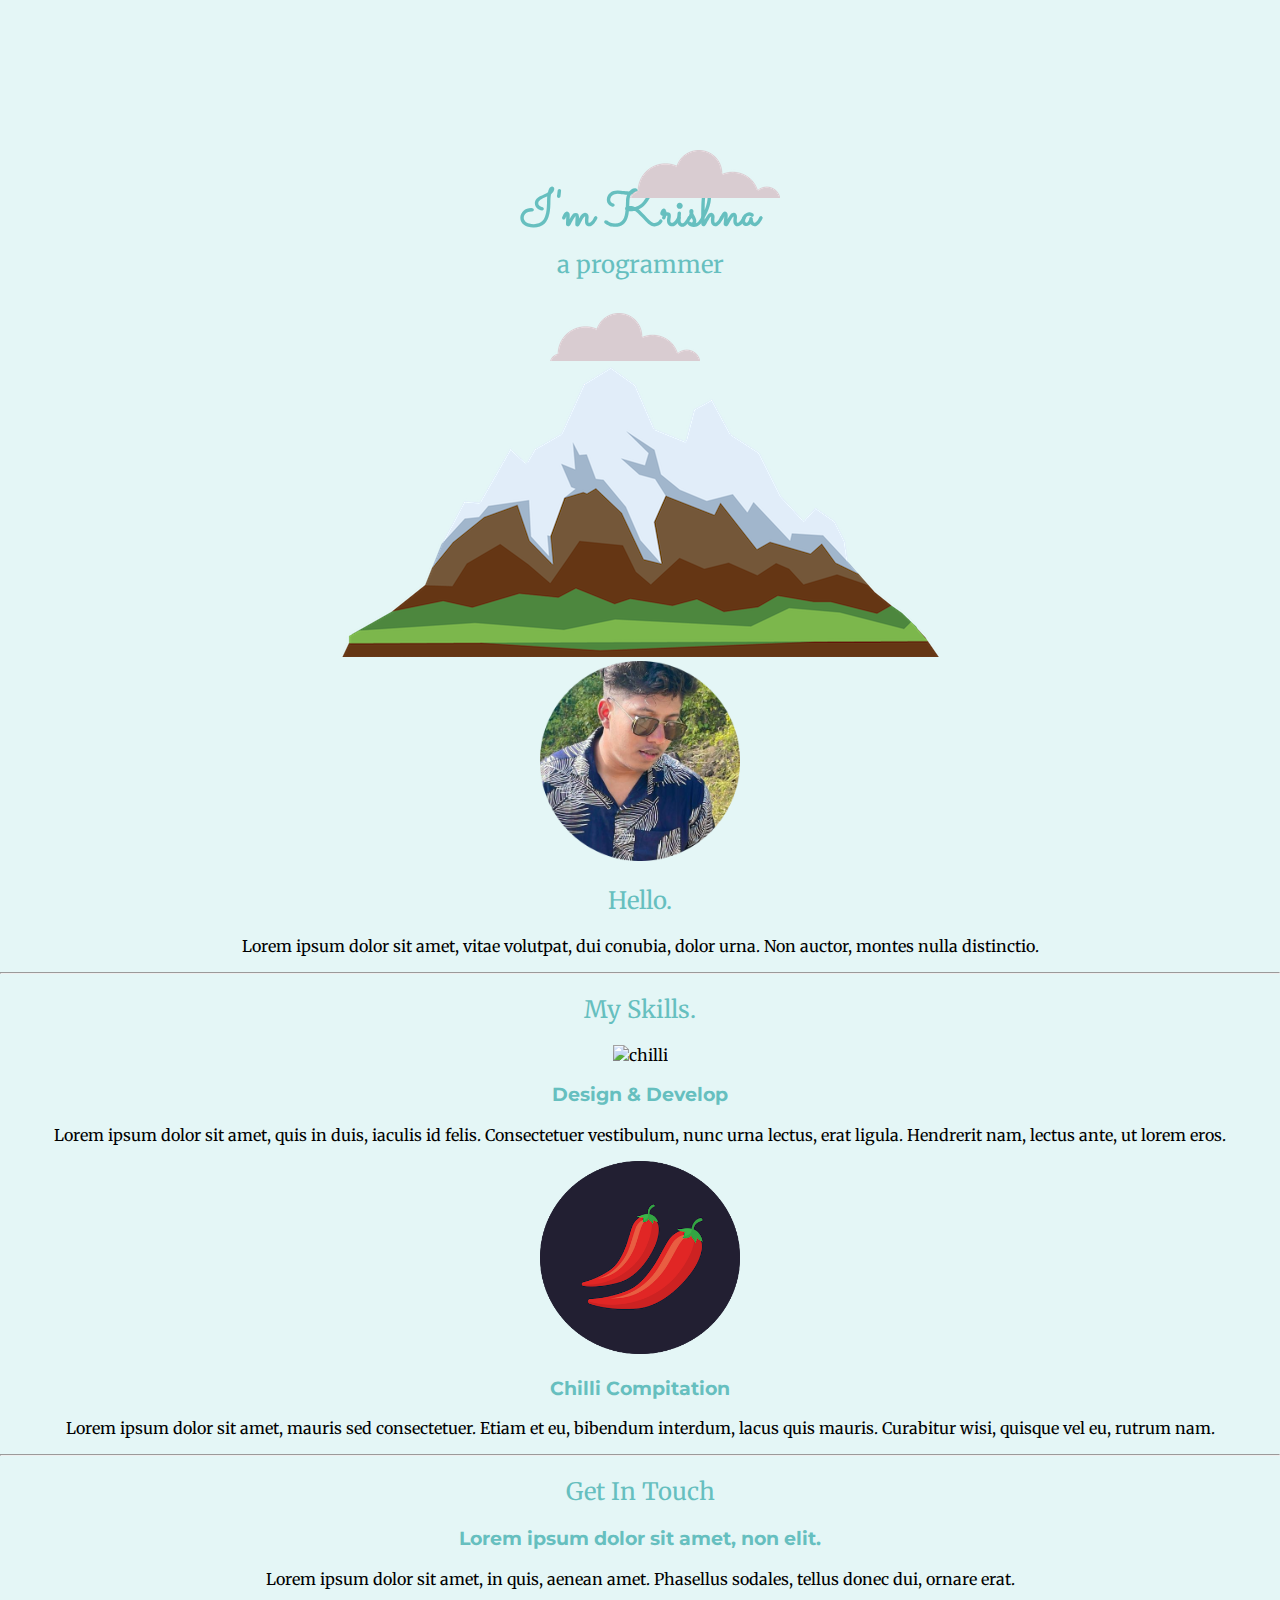
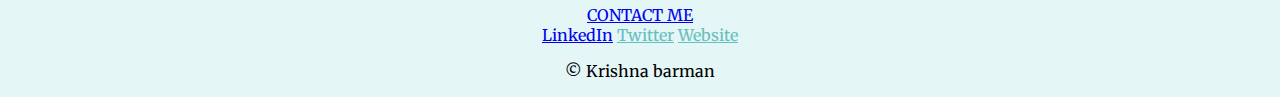
==== index.html @ 640327ff "Initial CV WEB-site" ====
<!DOCTYPE html>
<html lang="en">
<head>
    <meta charset="UTF-8">
    <meta http-equiv="X-UA-Compatible" content="IE=edge">
    <link rel="stylesheet" href="style.css">
    <link rel="preconnect" href="https://fonts.googleapis.com">
    <link rel="preconnect" href="https://fonts.googleapis.com">
<link rel="preconnect" href="https://fonts.gstatic.com" crossorigin>
<link href="https://fonts.googleapis.com/css2?family=Sacramento&display=swap" rel="stylesheet">
<link rel="preconnect" href="https://fonts.googleapis.com">
<link rel="preconnect" href="https://fonts.gstatic.com" crossorigin>
<link href="https://fonts.googleapis.com/css2?family=Montserrat&display=swap" rel="stylesheet">
<link rel="preconnect" href="https://fonts.googleapis.com">
<link rel="preconnect" href="https://fonts.gstatic.com" crossorigin>
<link href="https://fonts.googleapis.com/css2?family=Merriweather&display=swap" rel="stylesheet">
    <link rel="icon" href="1.ico">
        <meta name="viewport" content="width=device-width, initial-scale=1.0">
    <title>I,m </title>
</head>
<body>
    
    <div class="top-container">
        <img class="top-cloud" src="cloud.png" alt="cloud">
        <h1>I'm Krishna</h1>
        <h2>a programmer</h2>
        <img class="bottom-cloud" src="cloud.png" alt="cloud">
        <img src="mountain.png" alt="mountail">
    </div>
    <div class="middle-container">
        <div class="profile">
          <img src="me.png" alt="me" width="200">
          <h2>Hello.</h2>
          <p>Lorem ipsum dolor sit amet, vitae volutpat, dui conubia, dolor urna. Non auctor, montes nulla distinctio.</p>
        </div>
        <hr>
        <div class="skills">
          <h2>My Skills.</h2>
          <div class="skill-row">
            <img class="" src="https://media.giphy.com/media/HvekzBaREHxlEwvlOS/giphy.gif" alt="chilli" width="200">
            <h3>Design & Develop </h3>
            <p>Lorem ipsum dolor sit amet, quis in duis, iaculis id felis. Consectetuer vestibulum, nunc urna lectus, erat ligula. Hendrerit nam, lectus ante, ut lorem eros.</p>
          </div>
          <div class="skill-row">
            <img class="" src="chilli.png" alt="chilli" width="200">
            <h3>Chilli Compitation</h3>
            <p>Lorem ipsum dolor sit amet, mauris sed consectetuer. Etiam et eu, bibendum interdum, lacus quis mauris. Curabitur wisi, quisque vel eu, rutrum nam.</p>
          </div>
        </div>
        <hr>
        <div class="contact-me">
          <h2>Get In Touch</h2>
          <h3>Lorem ipsum dolor sit amet, non elit.</h3>
          <p>Lorem ipsum dolor sit amet, in quis, aenean amet. Phasellus sodales, tellus donec dui, ornare erat.</p>
          <a class="btn" href="mailto:name@email.com">CONTACT ME</a>
        </div>
      </div>
      
      
      <div class="bottom-container">
        <a class="footer-link-non" href="https://www.linkedin.com/">LinkedIn</a>
        <a class="footer-link" href="https://twitter.com/">Twitter</a>
        <a class="footer-link" href="https://www.appbrewery.co/">Website</a>
        <p>© Krishna barman</p>
      </div>
</body>
</html>
---- style.css ----
body{
    margin: 0;
    padding: 0;
    background-color: #E4F6F6;
    text-align: center;
    font-family: 'Merriweather', seri
}
    .top-container{
 
        
        position: relative;
        padding-top: 180px;
        

    }
    p{
      
        
    }
    h1{
        font-family: 'Sacramento', cursive;
        line-height: 2px;
        color: #66BFBF;
        margin: 50 auto 0 auto;
        font-size: 50px;
    }

    h2{
        
        font-family: 'Merriweather';
        color: #66BFBF;
        font-weight: normal;
        
    }


    h3{
        font-family: 'Montserrat', sans-serif;
        color: #66BFBF;
    }
    .footer-link{
        color: #66BFBF;
    }









.top-cloud{
    position: absolute;
    right: 500px;
    top: 150px;
}
.bottom-cloud{
    position: absolute;
    left: 550px;
    bottom:300px ;
}
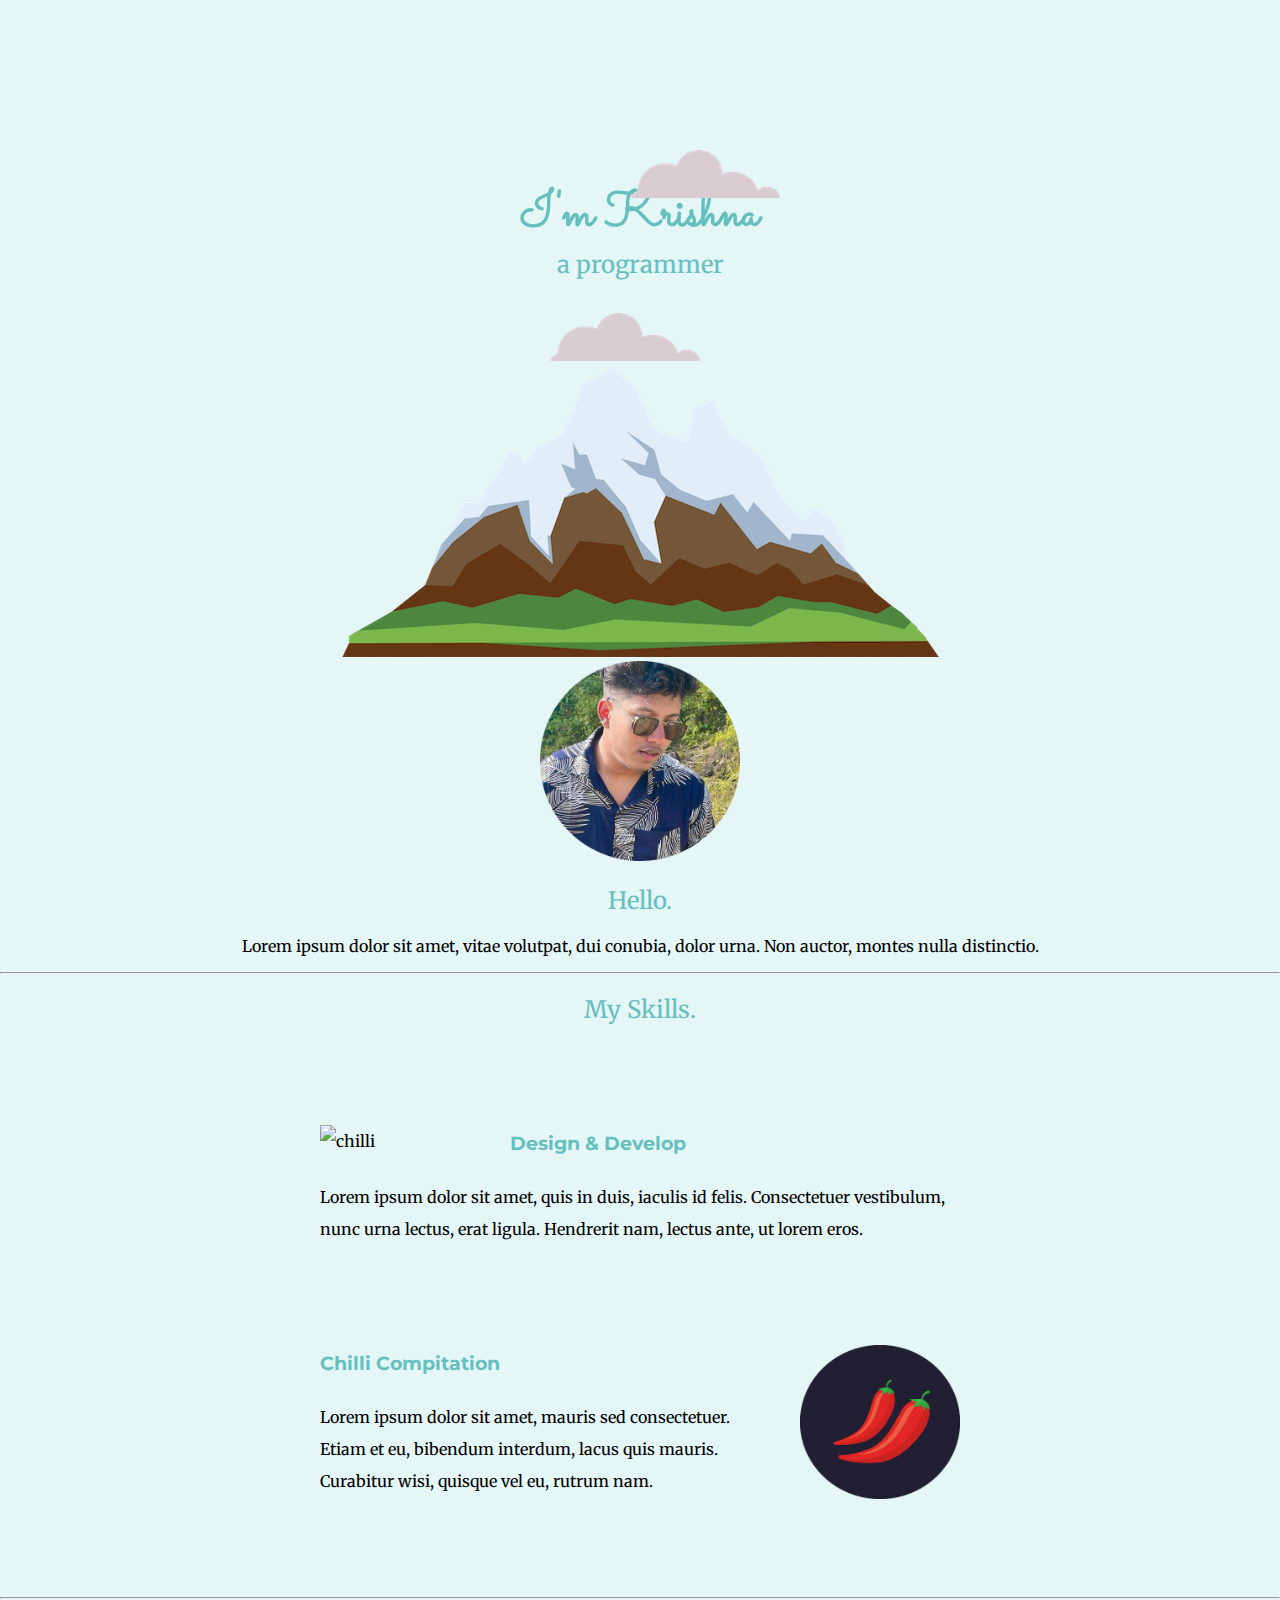
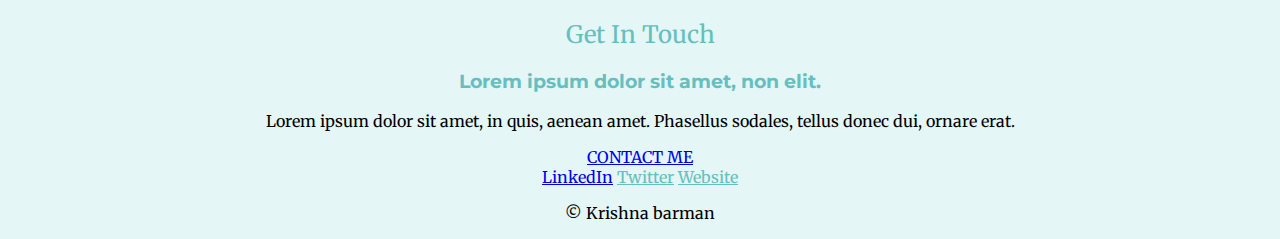
==== commit 2de72283: "Love One" ====
--- a/index.html
+++ b/index.html
@@ -37,12 +37,12 @@
         <div class="skills">
           <h2>My Skills.</h2>
           <div class="skill-row">
-            <img class="" src="https://media.giphy.com/media/HvekzBaREHxlEwvlOS/giphy.gif" alt="chilli" width="200">
+            <img class="code-image" src="https://media.giphy.com/media/HvekzBaREHxlEwvlOS/giphy.gif" alt="chilli" >
             <h3>Design & Develop </h3>
             <p>Lorem ipsum dolor sit amet, quis in duis, iaculis id felis. Consectetuer vestibulum, nunc urna lectus, erat ligula. Hendrerit nam, lectus ante, ut lorem eros.</p>
           </div>
           <div class="skill-row">
-            <img class="" src="chilli.png" alt="chilli" width="200">
+            <img class="chilli" src="chilli.png" alt="chilli" >
             <h3>Chilli Compitation</h3>
             <p>Lorem ipsum dolor sit amet, mauris sed consectetuer. Etiam et eu, bibendum interdum, lacus quis mauris. Curabitur wisi, quisque vel eu, rutrum nam.</p>
           </div>
@@ -52,7 +52,7 @@
           <h2>Get In Touch</h2>
           <h3>Lorem ipsum dolor sit amet, non elit.</h3>
           <p>Lorem ipsum dolor sit amet, in quis, aenean amet. Phasellus sodales, tellus donec dui, ornare erat.</p>
-          <a class="btn" href="mailto:name@email.com">CONTACT ME</a>
+          <a class="btn" href="mailto:bpokas@gmail.com">CONTACT ME</a>
         </div>
       </div>
       
@@ -60,7 +60,7 @@
       <div class="bottom-container">
         <a class="footer-link-non" href="https://www.linkedin.com/">LinkedIn</a>
         <a class="footer-link" href="https://twitter.com/">Twitter</a>
-        <a class="footer-link" href="https://www.appbrewery.co/">Website</a>
+        <a class="footer-link" href="jaan.html">Website</a>
         <p>© Krishna barman</p>
       </div>
 </body>
--- a/style.css
+++ b/style.css
@@ -3,7 +3,7 @@
     padding: 0;
     background-color: #E4F6F6;
     text-align: center;
-    font-family: 'Merriweather', seri
+    font-family: 'Merriweather';
 }
     .top-container{
  
@@ -42,6 +42,15 @@
         color: #66BFBF;
     }
 
+    .skill-row{
+        position: relative;
+        width: 50%;
+        margin: 100px auto;
+        text-align: left;
+        line-height: 2;
+        
+
+    }
 
 
 
@@ -60,3 +69,15 @@
     left: 550px;
     bottom:300px ;
 }
+.code-image{
+    width: 25%;
+    float: left;
+   
+    margin-right: 30px;
+
+}
+.chilli{
+    width: 25%;
+    float: right;
+    margin-left: 30px;
+}